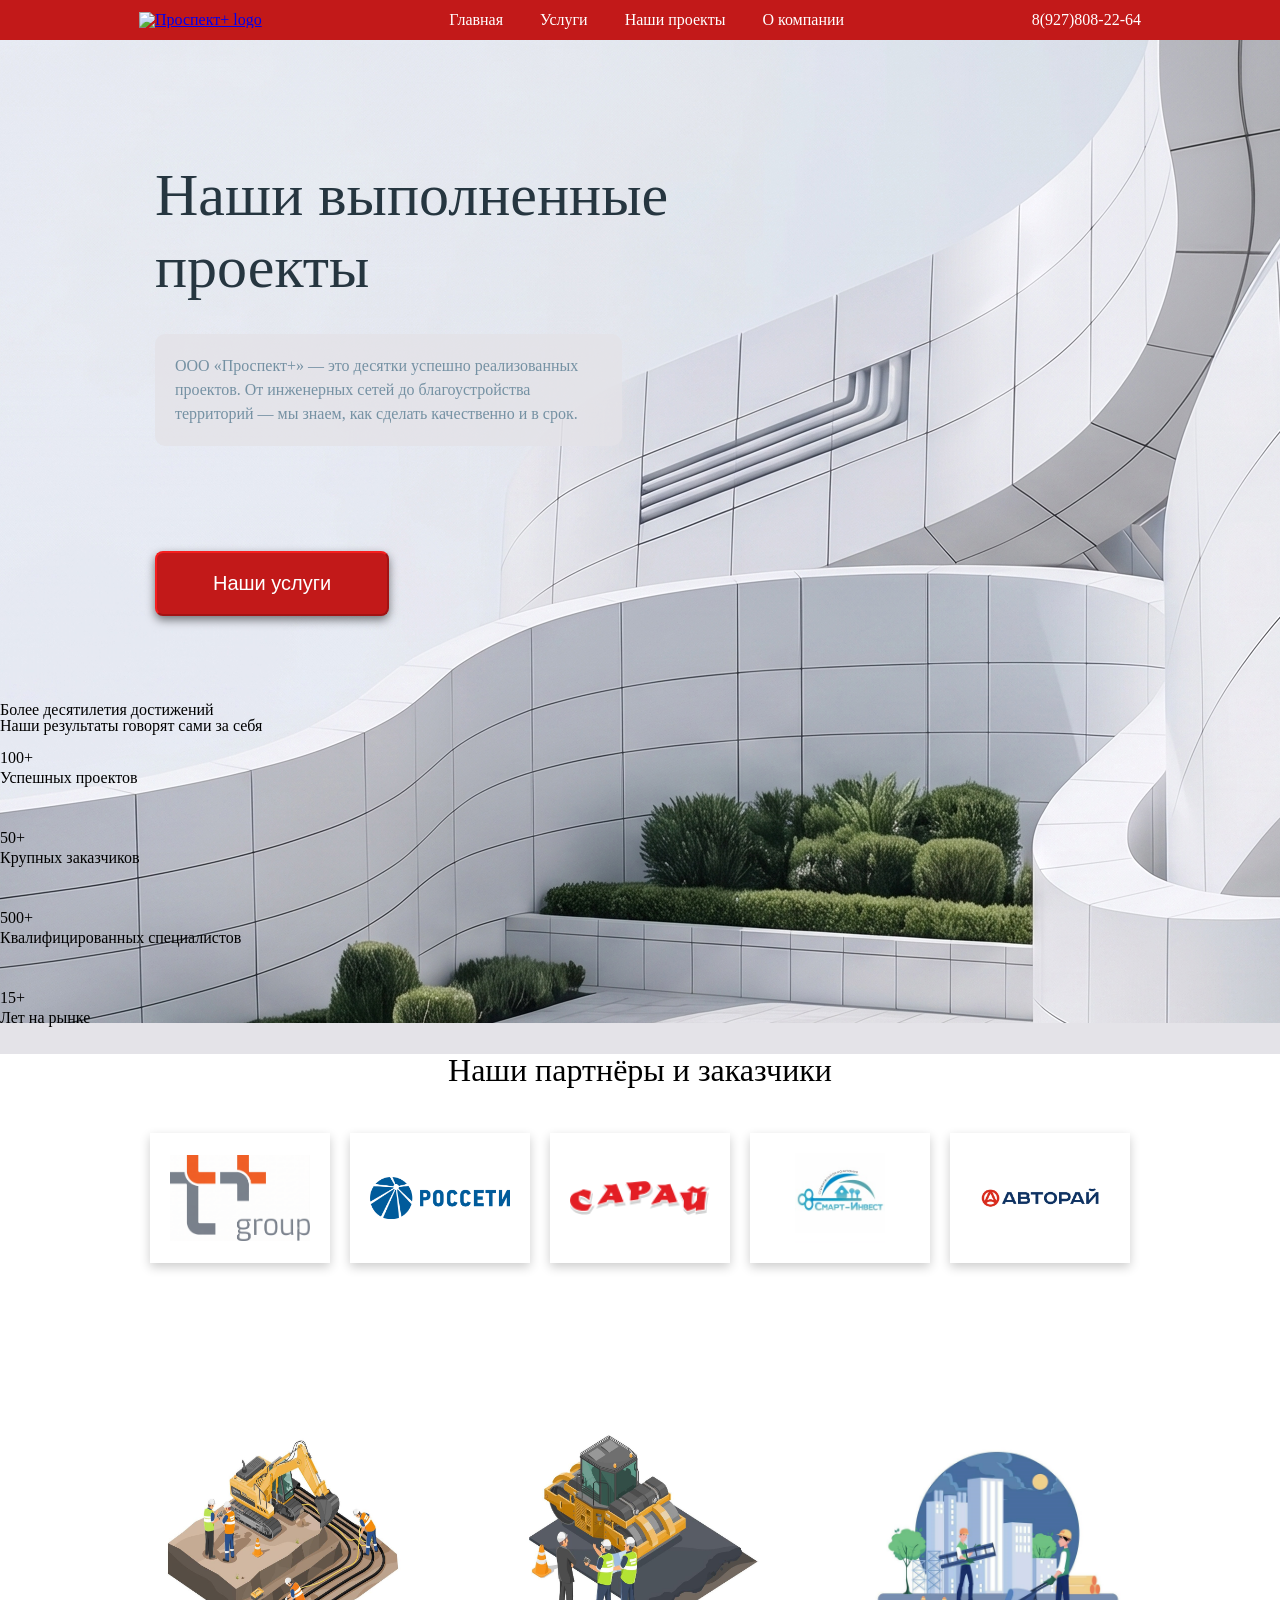
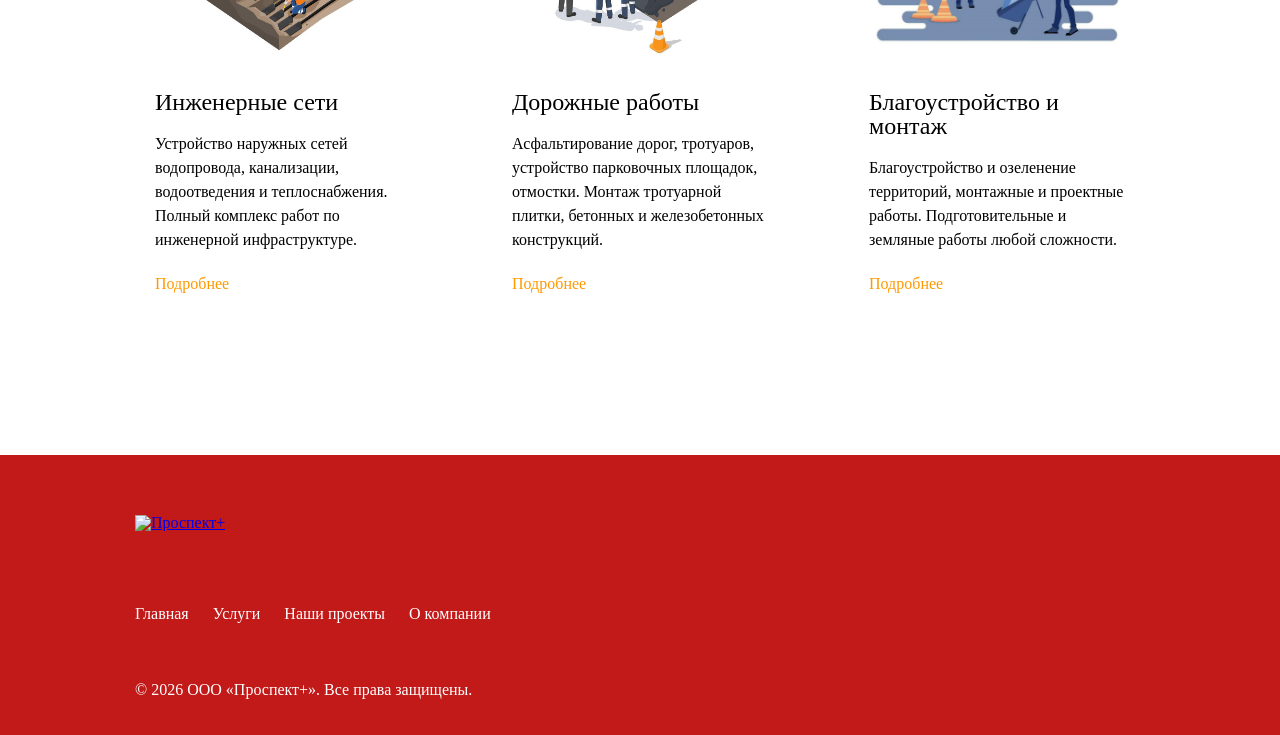
==== about.html @ 7ae08e47 "about page copyed by index.html" ====
<!DOCTYPE html>
<html lang="ru">
<head>
   <meta charset="UTF-8">
   <meta name="viewport" content="width=device-width, initial-scale=1.0">
   <link rel="stylesheet" href="css/reset.css">
   <link rel="stylesheet" href="css/style.css">
   <title>ООО «Проспект+» — Строительство и благоустройство</title>
</head>
<body>
   
   <header class="header">
      <a href="/" class="header__logo-link">
         <img src="images/logo.png" alt="Проспект+ logo" class="header__logo">
      </a>

      <nav class="header__pages">
         <a href="/" class="header__link">Главная</a>
         <a href="#activity" class="header__link">Услуги</a>
         <a href="/projects.html" class="header__link">Наши проекты</a>
         <a href="/about.html" class="header__link">О компании</a>
      </nav>

      <button class="header__menu-btn" id="menu-button" aria-label="Меню">
         <img src="images/menu-btn.png" alt="" class="header__menu-icon">
      </button>

      <nav class="header__menu-bar hide" id="menu-bar">
         <a href="/" class="header__bar-link">Главная</a>
         <a href="#activity" class="header__bar-link">Услуги</a>
         <a href="/projects.html" class="header__bar-link">Наши проекты</a>
         <a href="/about.html" class="header__bar-link">О компании</a>
      </nav>

      <a href="tel:+79278082264" class="header__phone">8(927)808-22-64</a>
      
   </header>

   
   <section class="slogan">
      <img src="images/bg.png" alt="" class="slogan__background">
      
      <div class="slogan__content">
         <p class="slogan__title">
            Наши выполненные проекты
         </p>
         <p class="slogan__description">
            ООО «Проспект+» — это десятки успешно реализованных проектов. От инженерных сетей до благоустройства территорий — мы знаем, как сделать качественно и в срок.
         </p>
         <a href="/services" class="slogan__btn-link">
            <button class="slogan__see-work-btn">Наши услуги</button>
         </a>
      </div>
   </section>

   
   <section class="about-about-achievements">
      <div class="about-about-achievements__text-container">
         <h1 class="about-about-achievements__title">Более десятилетия достижений</h1>
         <h2 class="about-about-achievements__subtitle">Наши результаты говорят сами за себя</h2>
      </div>

      <div class="about-about-achievements__item-container">
         <div class="about-achievements__item">
            <img src="images/icon-clients.png" alt="" class="about-achievements__img">
            <div class="about-achievements__num">100+</div>
            <div class="about-achievements__description">Успешных проектов</div>
         </div>
         <div class="about-achievements__item">
            <img src="images/icon-projects.png" alt="" class="about-achievements__img">
            <div class="about-achievements__num">50+</div>
            <div class="about-achievements__description">Крупных заказчиков</div>
         </div>
         <div class="about-achievements__item">
            <img src="images/icon-workers.png" alt="" class="about-achievements__img">
            <div class="about-achievements__num">500+</div>
            <div class="about-achievements__description">Квалифицированных специалистов</div>
         </div>
         <div class="about-achievements__item">
            <img src="images/icon-countries.png" alt="" class="about-achievements__img">
            <div class="about-achievements__num">15+</div>
            <div class="about-achievements__description">Лет на рынке</div>
         </div>
      </div>
   </section>

   
   <section class="partners">
      <h1 class="partners__title">Наши партнёры и заказчики</h1>
      <div class="partners__container">
         <a href="#" class="partners__link">
            <img src="images/partners_logo.png" alt="ПАО «Т Плюс»" class="partners__logo">
         </a>
         <a href="#" class="partners__link">
            <img src="images/partners_logo1.png" alt="ПАО «Россети»" class="partners__logo">
         </a>
         <a href="#" class="partners__link">
            <img src="images/partners_logo2.png" alt="Партнёр 2" class="partners__logo">
         </a>
         <a href="#" class="partners__link">
            <img src="images/partners_logo3.png" alt="Партнёр 3" class="partners__logo">
         </a>
         <a href="#" class="partners__link">
            <img src="images/partners_logo4.png" alt="Партнёр 3" class="partners__logo">
         </a>
      </div>
   </section>

   
   <section id="activity" class="activity">
      <div class="activity__card-container">
         <article class="activity__card">
            <img src="images/act_Image.png" alt="Инженерные сети" class="activity__image">
            <h3 class="activity__title">Инженерные сети</h3>
            <p class="activity__description">
               Устройство наружных сетей водопровода, канализации, водоотведения и теплоснабжения. Полный комплекс работ по инженерной инфраструктуре.
            </p>
            <a href="#" class="activity__link">
               Подробнее
               <img src="images/symbol.png" alt="" class="activity__arrow">
            </a>
         </article>
         
         <article class="activity__card">
            <img src="images/act_Image-1.png" alt="Дорожные работы" class="activity__image">
            <h3 class="activity__title">Дорожные работы</h3>
            <p class="activity__description">
               Асфальтирование дорог, тротуаров, устройство парковочных площадок, отмостки. Монтаж тротуарной плитки, бетонных и железобетонных конструкций.
            </p>
            <a href="#" class="activity__link">
               Подробнее
               <img src="images/symbol.png" alt="" class="activity__arrow">
            </a>
         </article>
         
         <article class="activity__card">
            <img src="images/act_Image-2.png" alt="Благоустройство" class="activity__image">
            <h3 class="activity__title">Благоустройство и монтаж</h3>
            <p class="activity__description">
               Благоустройство и озеленение территорий, монтажные и проектные работы. Подготовительные и земляные работы любой сложности.
            </p>
            <a href="#" class="activity__link">
               Подробнее
               <img src="images/symbol.png" alt="" class="activity__arrow">
            </a>
         </article>
      </div>
   </section>

   
   <footer class="footer">
      <a href="/" class="footer__logo-link">
         <img src="images/logo.png" alt="Проспект+" class="footer__logo">
      </a>

      <img src="images/footer-extraobj.png" alt="" class="footer__extra-img" aria-hidden="true">
      
      <nav class="footer__pages-container">
         <a href="/" class="footer__bar-link">Главная</a>
         <a href="#activity" class="footer__bar-link">Услуги</a>
         <a href="/projects.html" class="footer__bar-link">Наши проекты</a>
         <a href="/about.html" class="footer__bar-link">О компании</a>
      </nav>

      <p class="footer__copyright">© 2026 ООО «Проспект+». Все права защищены.</p>
   </footer>

   <script src="js/menu-bar.js"></script>
</body>
</html>
---- css/style.css ----
html, body, div, span, applet, object, iframe,
h1, h2, h3, h4, h5, h6, p, blockquote, pre,
a, abbr, acronym, address, big, cite, code,
del, dfn, em, img, ins, kbd, q, s, samp,
small, strike, strong, sub, sup, tt, var,
b, u, i, center,
dl, dt, dd, ol, ul, li,
fieldset, form, label, legend,
table, caption, tbody, tfoot, thead, tr, th, td,
article, aside, canvas, details, embed,
figure, figcaption, footer, header, hgroup,
menu, nav, output, ruby, section, summary,
time, mark, audio, video {
  margin: 0;
  padding: 0;
  border: 0;
  font-size: 100%;
  font: inherit;
  vertical-align: baseline;
}

/* HTML5 display-role reset for older browsers */
article, aside, details, figcaption, figure,
footer, header, hgroup, menu, nav, section {
  display: block;
}

body {
  line-height: 1;
  background-color: #E4E3E8;
}

ol, ul {
  list-style: none;
}

blockquote, q {
  quotes: none;
}

blockquote:before, blockquote:after,
q:before, q:after {
  content: "";
  content: none;
}

table {
  border-collapse: collapse;
  border-spacing: 0;
}

@font-face {
  font-family: "PFAgoraSansPro";
  src: url("../fonts/PFAgoraSansPro-Thin.eot");
  src: url("../fonts/PFAgoraSansPro-Thin.eot?#iefix") format("embedded-opentype"), url("../fonts/PFAgoraSansPro-Thin.woff") format("woff"), url("../fonts/PFAgoraSansPro-Thin.ttf") format("truetype");
  font-weight: 100;
}
@font-face {
  font-family: "PFAgoraSansPro";
  src: url("../fonts/PFAgoraSansPro-Light.eot");
  src: url("../fonts/PFAgoraSansPro-Light.eot?#iefix") format("embedded-opentype"), url("../fonts/PFAgoraSansPro-Light.woff") format("woff"), url("../fonts/PFAgoraSansPro-Light.ttf") format("truetype");
  font-weight: 300;
}
@font-face {
  font-family: "PFAgoraSansPro";
  src: url("../fonts/PFAgoraSansPro-Medium.eot");
  src: url("../fonts/PFAgoraSansPro-Medium.eot?#iefix") format("embedded-opentype"), url("../fonts/PFAgoraSansPro-Medium.woff") format("woff"), url("../fonts/PFAgoraSansPro-Medium.ttf") format("truetype");
  font-weight: 400;
}
@font-face {
  font-family: "PFAgoraSansPro";
  src: url("../fonts/PFAgoraSansPro-Bold.eot");
  src: url("../fonts/PFAgoraSansPro-Bold.eot?#iefix") format("embedded-opentype"), url("../fonts/PFAgoraSansPro-Bold.woff") format("woff"), url("../fonts/PFAgoraSansPro-Bold.ttf") format("truetype");
  font-weight: 500;
}
.header {
  position: sticky;
  top: 0;
  display: flex;
  background-color: #c21919;
  justify-content: space-between;
  padding: 12px 139px;
  color: white;
  font-family: "PFAgoraSansPro";
  z-index: 3;
}
.header__logo {
  height: 80px;
  width: 150px;
}
@media screen and (max-width: 992px) {
  .header__logo {
    padding: 0;
  }
}
.header__pages {
  display: flex;
  gap: 37px;
}
@media screen and (max-width: 992px) {
  .header__pages {
    display: none;
  }
}
.header__link {
  align-self: center;
  text-decoration: none;
  color: white;
  letter-spacing: 7%;
  white-space: nowrap;
  cursor: pointer;
  width: -moz-fit-content;
  width: fit-content;
}
.header__bar-link {
  text-decoration: none;
  color: white;
  letter-spacing: 7%;
  margin-top: 15px;
}
.header__phone {
  text-decoration: none;
  color: white;
  align-self: center;
}
@media screen and (max-width: 992px) {
  .header__phone {
    display: none;
  }
}
.header__menu-btn {
  position: absolute;
  right: 20px;
  width: 50px;
  height: 30px;
  display: none;
  background: none;
  border: none;
  outline: none;
  cursor: pointer;
  right: clamp(10px, 5vw, 30px);
}
@media screen and (max-width: 992px) {
  .header__menu-btn {
    display: flex;
  }
}
.header__menu-bar {
  position: fixed;
  top: 70px;
  right: clamp(10px, 5vw, 30px);
  display: flex;
  flex-direction: column;
  align-items: flex-end;
  text-align: right;
  background-color: #263640;
  padding: 20px 30px;
  gap: 15px;
  border-radius: 8px;
  box-shadow: 0 10px 30px rgba(0, 0, 0, 0.3);
}
@media screen and (min-width: 993px) {
  .header__menu-bar {
    display: none !important;
  }
}
@media screen and (max-width: 992px) {
  .header {
    padding: 24px clamp(20px, 14vw, 150px);
  }
}

.hide {
  display: none !important;
}

.slogan {
  position: relative;
  color: #263640;
  font-family: "PFAgoraSansPro";
  padding-right: 20px;
  padding-left: 20px;
}
.slogan__background {
  position: absolute;
  background-color: #E4E3E8;
  right: 0;
  z-index: -1;
  -o-object-fit: cover;
     object-fit: cover;
}
@media screen and (max-width: 992px) {
  .slogan__background {
    height: 100%;
  }
}
.slogan__title {
  position: relative;
  margin-left: 135px;
  font-size: 60px;
  width: 608px;
  padding-top: 119px;
  line-height: 1.2;
}
@media screen and (max-width: 992px) {
  .slogan__title {
    font-size: 5vw;
    margin-left: 5vw;
  }
}
@media screen and (max-width: 540px) {
  .slogan__title {
    font-size: 32px;
    width: 70vw;
  }
}
.slogan__description {
  background-color: rgba(228, 227, 232, 0.8);
  border-radius: 10px;
  padding: 20px;
  color: #7591A3;
  font-size: 16px;
  width: 427px;
  margin-left: 135px;
  margin-top: 31px;
  line-height: 1.5;
  position: relative;
}
@media screen and (max-width: 992px) {
  .slogan__description {
    font-size: 3vw;
    margin-left: 5vw;
  }
}
@media screen and (max-width: 540px) {
  .slogan__description {
    font-size: 16px;
    width: 55vw;
  }
}
.slogan__see-work-btn {
  cursor: pointer;
  margin-top: 105px;
  margin-left: 135px;
  margin-bottom: 86px;
  padding: 19px 56px;
  background-color: #c21919;
  border-color: #f61e1e;
  box-shadow: 0 4px 10px rgba(0, 0, 0, 0.5);
  color: white;
  font-size: 20px;
  border-radius: 8px;
}
@media screen and (max-width: 992px) {
  .slogan__see-work-btn {
    width: -moz-fit-content;
    width: fit-content;
    margin-left: 5vw;
  }
}

.achievements {
  background-color: white;
  display: flex;
  justify-content: center;
  gap: 193px;
  padding-top: 153px;
  padding-bottom: 148px;
  font-family: "PFAgoraSansPro";
}
@media screen and (max-width: 992px) {
  .achievements {
    display: block;
    padding-left: 20px;
    padding-right: 20px;
  }
}
.achievements__title {
  font-size: 3vw;
  width: 30vw;
  margin-left: 40vw;
}
@media screen and (max-width: 992px) {
  .achievements__title {
    margin: 0 auto;
    font-size: 5vw;
    width: -moz-fit-content;
    width: fit-content;
  }
}
@media screen and (max-width: 540px) {
  .achievements__title {
    font-size: 22px;
    text-align: center;
  }
}
.achievements__subtitle {
  font-size: 16px;
  margin-top: 20px;
  font-weight: 100;
  margin-left: 40vw;
  width: -moz-fit-content;
  width: fit-content;
}
@media screen and (max-width: 992px) {
  .achievements__subtitle {
    margin: 20px auto;
    font-size: 3vw;
    margin-bottom: 30px;
  }
}
@media screen and (max-width: 540px) {
  .achievements__subtitle {
    font-size: 16px;
    text-align: center;
  }
}
.achievements__item-container {
  display: grid;
  grid-template-columns: 1fr 1fr;
  grid-template-rows: 1fr 1fr;
  margin-right: 40vw;
  width: -moz-fit-content;
  width: fit-content;
}
@media screen and (max-width: 992px) {
  .achievements__item-container {
    margin-right: auto;
    margin-left: auto;
    gap: 50px;
  }
}
@media screen and (max-width: 540px) {
  .achievements__item-container {
    grid-template-columns: 1fr;
  }
}
.achievements__item {
  display: grid;
  grid-template-columns: 80px 150px;
  margin-bottom: 37px;
  align-items: center;
}
.achievements__img {
  grid-column: 1;
  grid-row: 1;
}
.achievements__num {
  grid-column: 2;
  grid-row: 1;
  margin-bottom: 30px;
  font-weight: 500;
  font-size: 32px;
}
.achievements__description {
  grid-column: 2;
  font-size: 16px;
  margin-top: 40px;
  grid-row: 1;
  font-weight: 100;
}

.partners {
  font-family: "PFAgoraSansPro";
  background-color: white;
  padding-bottom: 150px;
  padding-left: 20px;
  padding-right: 20px;
}
.partners__title {
  font-size: 32px;
  text-align: center;
}
.partners__container {
  display: flex;
  justify-content: center;
  flex-wrap: wrap;
  margin-top: 47px;
  width: -moz-fit-content;
  width: fit-content;
  gap: 20px;
  margin-left: auto;
  margin-right: auto;
}
@media screen and (max-width: 992px) {
  .partners__container {
    margin: auto auto;
    margin-top: 30px;
  }
}
@media screen and (max-width: 540px) {
  .partners__container {
    margin: 30px 20px;
  }
}
.partners__logo {
  display: block;
  width: 140px;
  height: 90px;
  -o-object-fit: contain;
     object-fit: contain;
  padding: 20px;
  box-shadow: 0 4px 10px rgba(0, 0, 0, 0.2);
  background-color: white;
}
@media screen and (max-width: 540px) {
  .partners__logo {
    width: 80px;
    height: 60px;
  }
}
.partners__link {
  text-decoration: none;
}

.activity {
  background-color: white;
  font-family: "PFAgoraSansPro";
  padding-bottom: 163px;
  padding-right: 20px;
  padding-left: 20px;
  scroll-margin-top: 150px;
}
.activity__card-container {
  margin: auto 135px;
  display: flex;
  justify-content: space-between;
  align-items: center;
}
@media screen and (max-width: 992px) {
  .activity__card-container {
    margin: auto 10vw;
  }
}
@media screen and (max-width: 540px) {
  .activity__card-container {
    display: block;
    width: -moz-fit-content;
    width: fit-content;
    margin: auto auto;
  }
}
.activity__card {
  width: 20vw;
}
@media screen and (max-width: 540px) {
  .activity__card {
    width: 80vw;
    padding-bottom: 100px;
  }
}
.activity__image {
  width: 20vw;
  height: 20vw;
}
@media screen and (max-width: 540px) {
  .activity__image {
    width: 80vw;
    height: 80vw;
  }
}
.activity__title {
  margin: 18px auto;
  font-size: 24px;
}
@media screen and (max-width: 992px) {
  .activity__title {
    font-size: 3vw;
  }
}
@media screen and (max-width: 540px) {
  .activity__title {
    font-size: 5vw;
  }
}
.activity__description {
  margin-bottom: 24px;
  font-weight: 100;
  letter-spacing: 10%;
  line-height: 1.5;
}
@media screen and (max-width: 992px) {
  .activity__description {
    font-size: 2vw;
    font-weight: 300;
  }
}
@media screen and (max-width: 540px) {
  .activity__description {
    font-size: 3vw;
  }
}
.activity__link {
  color: #FF9900;
  font-weight: 100;
  text-decoration: none;
  align-items: center;
}
.activity__arrow {
  align-items: center;
}

.footer {
  background-color: #c21919;
  font-family: "PFAgoraSansPro";
  width: 100%;
  height: 280px;
  padding-left: 20px;
  padding-right: 20px;
  overflow: hidden;
  position: relative;
  box-sizing: border-box;
}
@media screen and (max-width: 992px) {
  .footer {
    height: -moz-fit-content;
    height: fit-content;
  }
}
.footer__logo {
  margin: 60px 115px;
  height: 80px;
  width: 150px;
}
@media screen and (max-width: 992px) {
  .footer__logo {
    margin: 5vw 115px;
    margin-left: 5vw;
  }
}
.footer__extra-img {
  position: absolute;
  right: 0;
  top: 0;
  width: auto;
  max-width: 100%;
  height: auto;
  pointer-events: none;
  z-index: 0;
}
.footer__pages-container {
  position: relative;
  z-index: 1;
  margin: auto 115px;
  padding-bottom: 60px;
  display: flex;
  gap: 24px;
  font-size: 22px;
}
@media screen and (max-width: 992px) {
  .footer__pages-container {
    margin-left: 5vw;
    margin-right: 5vw;
    padding-bottom: 5vw;
  }
}
@media screen and (max-width: 540px) {
  .footer__pages-container {
    flex-direction: column;
  }
}
.footer__link {
  text-decoration: none;
  color: white;
  white-space: nowrap;
  cursor: pointer;
  width: -moz-fit-content;
  width: fit-content;
  transition: color 0.3s;
}
.footer__link:hover {
  color: #FF9900;
}
.footer__copyright {
  color: white;
  margin: auto 115px;
  margin-bottom: 30px;
}
@media screen and (max-width: 992px) {
  .footer__copyright {
    margin-left: 5vw;
    margin-right: 5vw;
  }
}
@media screen and (max-width: 540px) {
  .footer__copyright {
    flex-direction: column;
  }
}
.footer__bar-link {
  text-decoration: none;
  color: white;
  letter-spacing: 7%;
  margin-top: 15px;
  font-size: 16px;
}
@media screen and (max-width: 992px) {
  .footer__bar-link {
    margin-top: 1vw;
  }
}

.projects-partners {
  font-family: "PFAgoraSansPro";
  background-color: white;
  padding-bottom: 150px;
  padding-left: 20px;
  padding-right: 20px;
  padding-top: 50px;
}
.projects-partners__title {
  font-size: 32px;
  text-align: center;
}
.projects-partners__container {
  display: flex;
  justify-content: center;
  flex-wrap: wrap;
  margin-top: 47px;
  width: -moz-fit-content;
  width: fit-content;
  gap: 20px;
  margin-left: auto;
  margin-right: auto;
}
@media screen and (max-width: 992px) {
  .projects-partners__container {
    margin: auto auto;
    margin-top: 30px;
  }
}
@media screen and (max-width: 540px) {
  .projects-partners__container {
    margin: 30px 20px;
  }
}
.projects-partners__logo {
  display: block;
  width: 140px;
  height: 90px;
  -o-object-fit: contain;
     object-fit: contain;
  padding: 20px;
  box-shadow: 0 4px 10px rgba(0, 0, 0, 0.2);
  background-color: white;
}
@media screen and (max-width: 540px) {
  .projects-partners__logo {
    width: 80px;
    height: 60px;
  }
}
.projects-partners__link {
  text-decoration: none;
}

.projects-description {
  position: relative;
  color: #263640;
  font-family: "PFAgoraSansPro";
  padding-right: 20px;
  padding-left: 20px;
  padding-bottom: 30px;
}
.projects-description__background {
  position: absolute;
  background-color: #E4E3E8;
  right: 0;
  z-index: -1;
  -o-object-fit: cover;
     object-fit: cover;
}
@media screen and (max-width: 992px) {
  .projects-description__background {
    height: 100%;
  }
}
.projects-description__title {
  position: relative;
  margin-left: 135px;
  font-size: 60px;
  padding-top: 119px;
  line-height: 1.2;
}
@media screen and (max-width: 992px) {
  .projects-description__title {
    font-size: 5vw;
    margin-left: 5vw;
  }
}
@media screen and (max-width: 540px) {
  .projects-description__title {
    font-size: 32px;
    width: 70vw;
  }
}
.projects-description__description {
  background-color: rgba(228, 227, 232, 0.8);
  border-radius: 10px;
  padding: 20px;
  color: #7591A3;
  font-size: 16px;
  width: 427px;
  margin-left: 135px;
  margin-top: 31px;
  line-height: 1.5;
  position: relative;
}
@media screen and (max-width: 992px) {
  .projects-description__description {
    font-size: 3vw;
    margin-left: 5vw;
  }
}
@media screen and (max-width: 540px) {
  .projects-description__description {
    font-size: 16px;
    width: 55vw;
  }
}
.projects-description__see-work-btn {
  cursor: pointer;
  margin-top: 105px;
  margin-left: 135px;
  margin-bottom: 86px;
  padding: 19px 56px;
  background-color: #c21919;
  border-color: #f61e1e;
  box-shadow: 0 4px 10px rgba(0, 0, 0, 0.5);
  color: white;
  font-size: 20px;
  border-radius: 8px;
}
@media screen and (max-width: 992px) {
  .projects-description__see-work-btn {
    width: -moz-fit-content;
    width: fit-content;
    margin-left: 5vw;
  }
}

.projects {
  background-color: white;
  font-family: "PFAgoraSansPro";
  padding-bottom: 163px;
  padding-right: 20px;
  padding-left: 20px;
}
@media screen and (max-width: 992px) {
  .projects {
    padding-bottom: 5vw;
  }
}
.projects__card-container {
  display: flex;
  flex-direction: column;
  margin-left: 8vw;
}
@media screen and (max-width: 992px) {
  .projects__card-container {
    margin: auto 10vw;
  }
}
@media screen and (max-width: 540px) {
  .projects__card-container {
    display: block;
    width: -moz-fit-content;
    width: fit-content;
    margin: auto auto;
  }
}
.projects__card {
  width: -moz-fit-content;
  width: fit-content;
  margin-bottom: 100px;
}
@media screen and (max-width: 992px) {
  .projects__card {
    width: 100%;
  }
}
.projects__image {
  width: 20vw;
  height: 20vw;
}
@media screen and (max-width: 992px) {
  .projects__image {
    width: 40vw;
    height: 40vw;
  }
}
@media screen and (max-width: 540px) {
  .projects__image {
    width: 100%;
    height: 100%;
  }
}
.projects__title {
  margin: 18px auto;
  font-size: 24px;
}
@media screen and (max-width: 992px) {
  .projects__title {
    font-size: 3vw;
  }
}
@media screen and (max-width: 540px) {
  .projects__title {
    font-size: 5vw;
  }
}
.projects__description {
  margin-bottom: 24px;
  font-weight: 100;
  letter-spacing: 10%;
  line-height: 1.5;
}
@media screen and (max-width: 992px) {
  .projects__description {
    font-size: 2vw;
    font-weight: 300;
  }
}
@media screen and (max-width: 540px) {
  .projects__description {
    font-size: 3vw;
  }
}
.projects__link {
  color: #FF9900;
  font-weight: 100;
  text-decoration: none;
  align-items: center;
}
.projects__arrow {
  align-items: center;
}

.advantages-description {
  position: relative;
  color: #263640;
  font-family: "PFAgoraSansPro";
  padding-right: 20px;
  padding-left: 20px;
  padding-bottom: 30px;
}
.advantages-description__background {
  position: absolute;
  background-color: #E4E3E8;
  right: 0;
  z-index: -1;
  -o-object-fit: cover;
     object-fit: cover;
}
@media screen and (max-width: 992px) {
  .advantages-description__background {
    height: 100%;
  }
}
.advantages-description__title {
  position: relative;
  margin-left: 135px;
  font-size: 60px;
  padding-top: 119px;
  line-height: 1.2;
}
@media screen and (max-width: 992px) {
  .advantages-description__title {
    font-size: 5vw;
    margin-left: 5vw;
  }
}
@media screen and (max-width: 540px) {
  .advantages-description__title {
    font-size: 32px;
    width: 70vw;
  }
}
.advantages-description__description {
  background-color: rgba(228, 227, 232, 0.8);
  border-radius: 10px;
  padding: 20px;
  color: #7591A3;
  font-size: 16px;
  width: 427px;
  margin-left: 135px;
  margin-top: 31px;
  line-height: 1.5;
  position: relative;
}
@media screen and (max-width: 992px) {
  .advantages-description__description {
    font-size: 3vw;
    margin-left: 5vw;
  }
}
@media screen and (max-width: 540px) {
  .advantages-description__description {
    font-size: 16px;
    width: 55vw;
  }
}
.advantages-description__see-work-btn {
  cursor: pointer;
  margin-top: 105px;
  margin-left: 135px;
  margin-bottom: 86px;
  padding: 19px 56px;
  background-color: #c21919;
  border-color: #f61e1e;
  box-shadow: 0 4px 10px rgba(0, 0, 0, 0.5);
  color: white;
  font-size: 20px;
  border-radius: 8px;
}
@media screen and (max-width: 992px) {
  .advantages-description__see-work-btn {
    width: -moz-fit-content;
    width: fit-content;
    margin-left: 5vw;
  }
}

.about-achievements {
  background-color: white;
  font-family: "PFAgoraSansPro";
  padding-bottom: 163px;
  padding-right: 20px;
  padding-left: 20px;
}
@media screen and (max-width: 992px) {
  .about-achievements {
    padding-bottom: 5vw;
  }
}
.about-achievements__card-container {
  display: flex;
  flex-direction: column;
  margin-left: 8vw;
}
@media screen and (max-width: 992px) {
  .about-achievements__card-container {
    margin: auto 10vw;
  }
}
@media screen and (max-width: 540px) {
  .about-achievements__card-container {
    display: block;
    width: -moz-fit-content;
    width: fit-content;
    margin: auto auto;
  }
}
.about-achievements__card {
  width: -moz-fit-content;
  width: fit-content;
  margin-bottom: 100px;
}
@media screen and (max-width: 992px) {
  .about-achievements__card {
    width: 100%;
  }
}
.about-achievements__image {
  width: 20vw;
  height: 20vw;
}
@media screen and (max-width: 992px) {
  .about-achievements__image {
    width: 40vw;
    height: 40vw;
  }
}
@media screen and (max-width: 540px) {
  .about-achievements__image {
    width: 100%;
    height: 100%;
  }
}
.about-achievements__title {
  margin: 18px auto;
  font-size: 24px;
}
@media screen and (max-width: 992px) {
  .about-achievements__title {
    font-size: 3vw;
  }
}
@media screen and (max-width: 540px) {
  .about-achievements__title {
    font-size: 5vw;
  }
}
.about-achievements__description {
  margin-bottom: 24px;
  font-weight: 100;
  letter-spacing: 10%;
  line-height: 1.5;
}
@media screen and (max-width: 992px) {
  .about-achievements__description {
    font-size: 2vw;
    font-weight: 300;
  }
}
@media screen and (max-width: 540px) {
  .about-achievements__description {
    font-size: 3vw;
  }
}
.about-achievements__link {
  color: #FF9900;
  font-weight: 100;
  text-decoration: none;
  align-items: center;
}
.about-achievements__arrow {
  align-items: center;
}/*# sourceMappingURL=style.css.map */
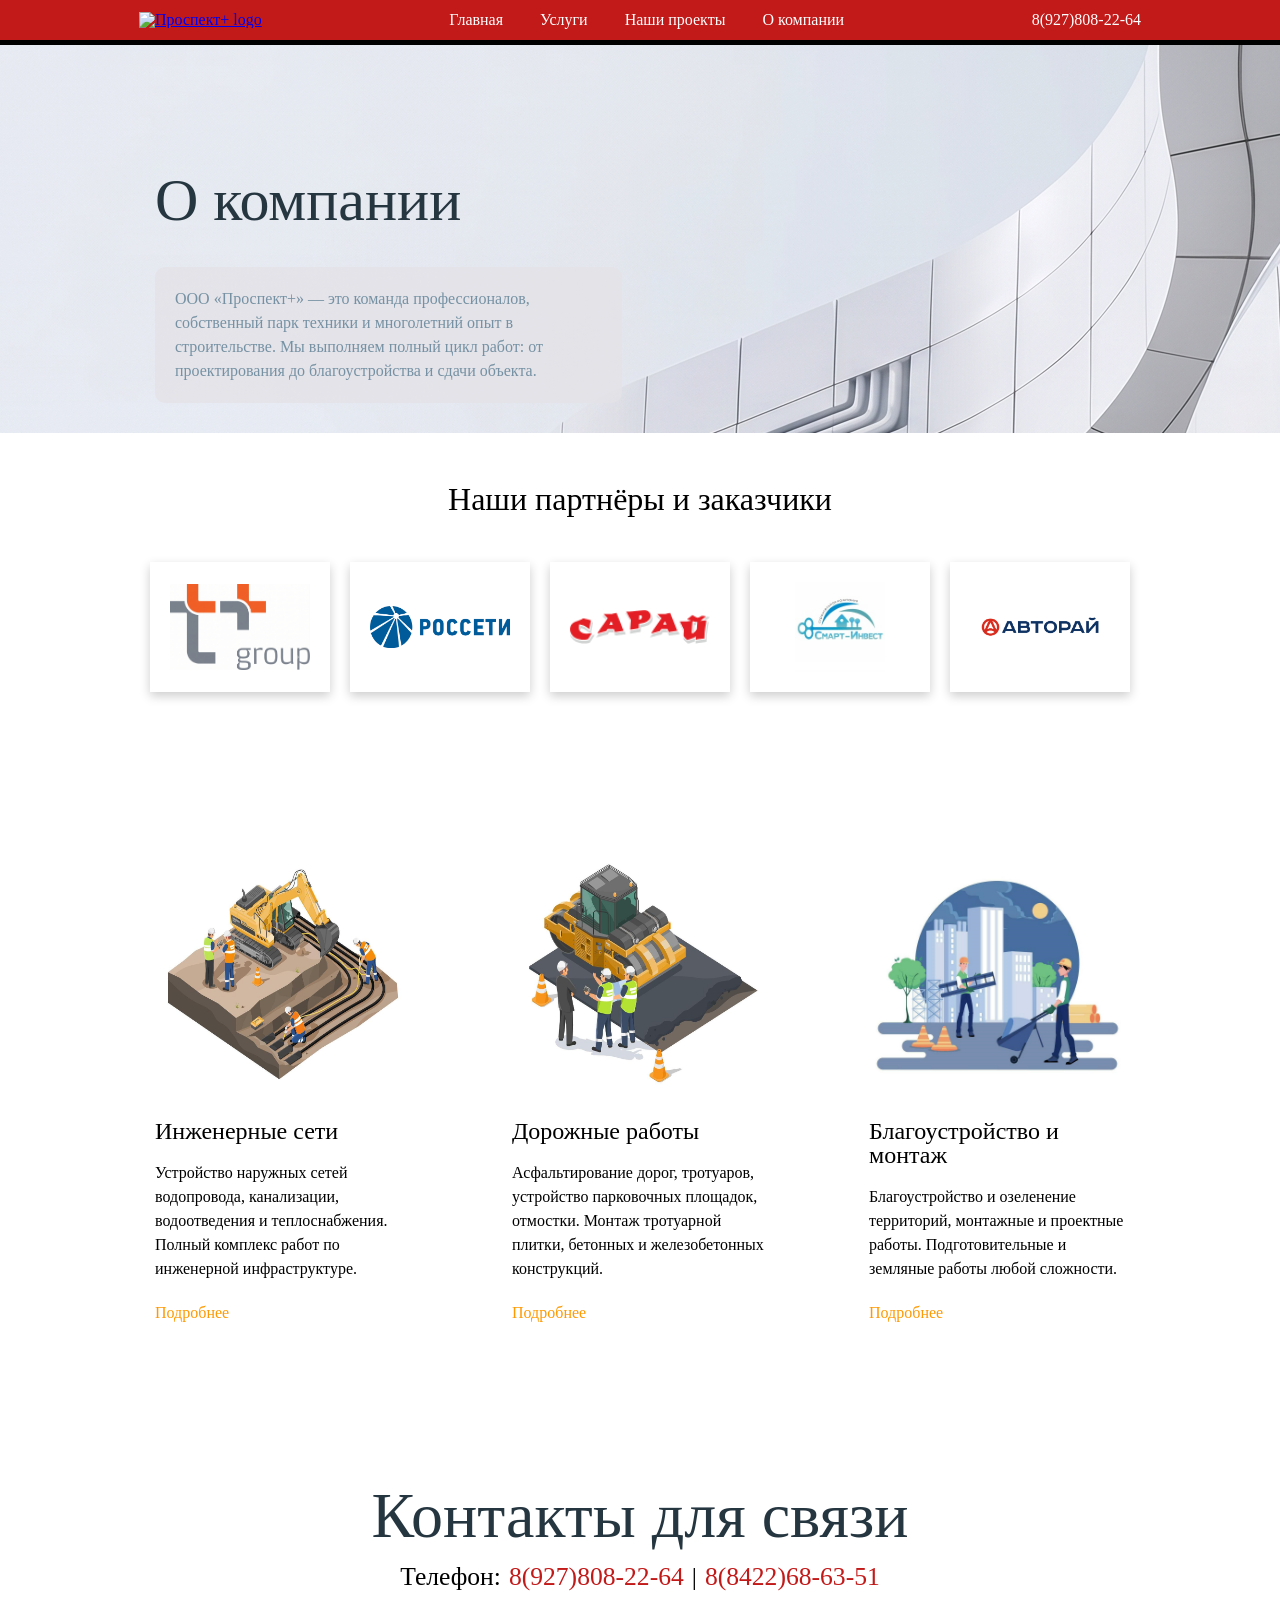
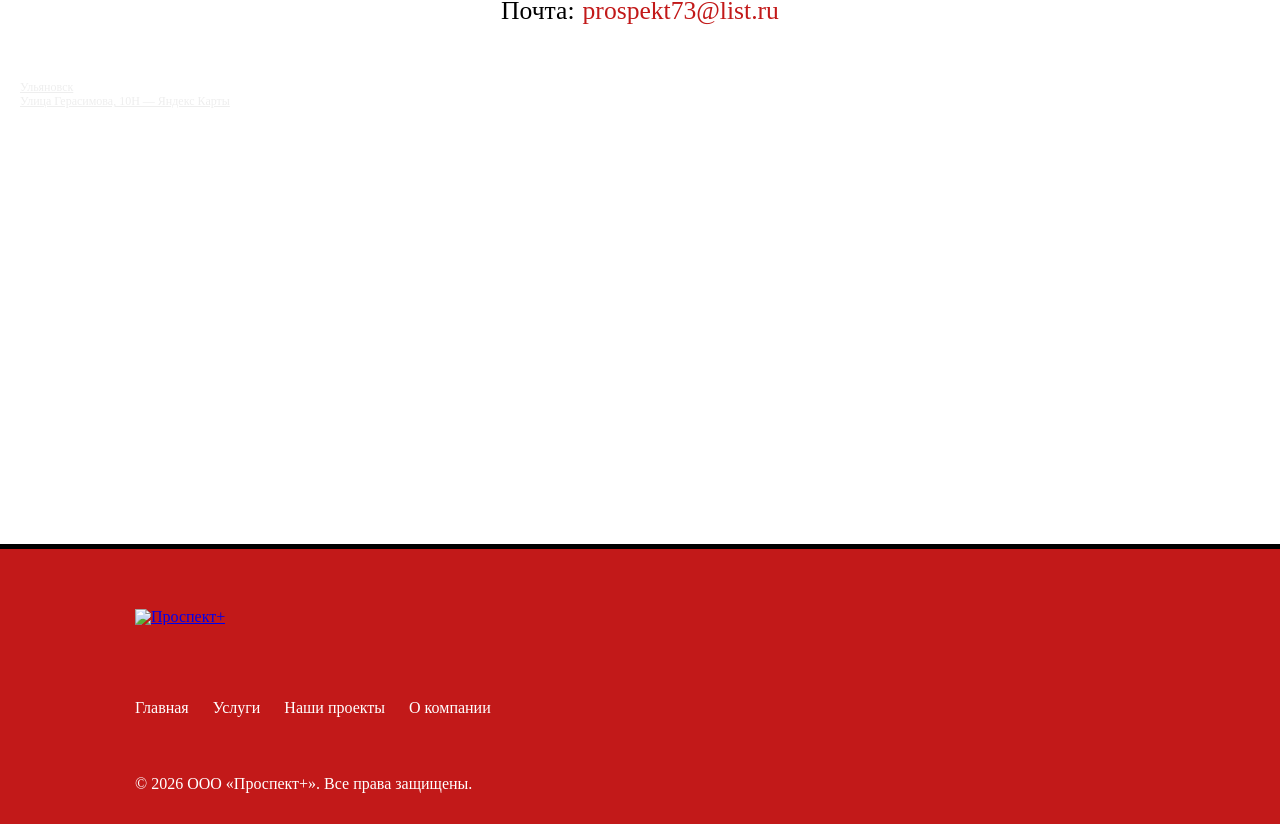
==== commit 8835ec50: "about page" ====
--- a/about.html
+++ b/about.html
@@ -37,53 +37,23 @@
    </header>
 
    
-   <section class="slogan">
-      <img src="images/bg.png" alt="" class="slogan__background">
+   <section class="about-description">
+      <img src="images/bg.png" alt="" class="about-description__background">
       
-      <div class="slogan__content">
-         <p class="slogan__title">
-            Наши выполненные проекты
+      <div class="about-description__content">
+         <p class="about-description__title">
+            О компании
          </p>
-         <p class="slogan__description">
-            ООО «Проспект+» — это десятки успешно реализованных проектов. От инженерных сетей до благоустройства территорий — мы знаем, как сделать качественно и в срок.
+         <p class="about-description__description">
+               ООО «Проспект+» — это команда профессионалов, собственный парк техники и многолетний опыт в строительстве. Мы выполняем полный цикл работ: от проектирования до благоустройства и сдачи объекта.
+
          </p>
-         <a href="/services" class="slogan__btn-link">
-            <button class="slogan__see-work-btn">Наши услуги</button>
-         </a>
+         
       </div>
    </section>
 
    
-   <section class="about-about-achievements">
-      <div class="about-about-achievements__text-container">
-         <h1 class="about-about-achievements__title">Более десятилетия достижений</h1>
-         <h2 class="about-about-achievements__subtitle">Наши результаты говорят сами за себя</h2>
-      </div>
-
-      <div class="about-about-achievements__item-container">
-         <div class="about-achievements__item">
-            <img src="images/icon-clients.png" alt="" class="about-achievements__img">
-            <div class="about-achievements__num">100+</div>
-            <div class="about-achievements__description">Успешных проектов</div>
-         </div>
-         <div class="about-achievements__item">
-            <img src="images/icon-projects.png" alt="" class="about-achievements__img">
-            <div class="about-achievements__num">50+</div>
-            <div class="about-achievements__description">Крупных заказчиков</div>
-         </div>
-         <div class="about-achievements__item">
-            <img src="images/icon-workers.png" alt="" class="about-achievements__img">
-            <div class="about-achievements__num">500+</div>
-            <div class="about-achievements__description">Квалифицированных специалистов</div>
-         </div>
-         <div class="about-achievements__item">
-            <img src="images/icon-countries.png" alt="" class="about-achievements__img">
-            <div class="about-achievements__num">15+</div>
-            <div class="about-achievements__description">Лет на рынке</div>
-         </div>
-      </div>
-   </section>
-
+   
    
    <section class="partners">
       <h1 class="partners__title">Наши партнёры и заказчики</h1>
@@ -147,6 +117,30 @@
       </div>
    </section>
 
+
+   <section class="contacts">
+      <h1 class="contacts__title">Контакты для связи</h1>
+      <div class="contacts__link-container">
+         <div class="contacts__link">Телефон: 
+            <a href="tel:+79278082264" class="contacts__phone">8(927)808-22-64</a>
+            |
+            <a href="tel:+78422686351" class="contacts__phone">8(8422)68-63-51</a>
+         </div>
+         
+
+         
+         <div class="contacts__link">Почта: 
+            <a href="mailto:prospekt73@list.ru" class="contacts__email">prospekt73@list.ru</a>
+         </div>
+         <div class="contacts__link"></div>
+
+         <div class="contacts__map">
+            <div style="position:relative;overflow:hidden;"><a href="https://yandex.ru/maps/195/ulyanovsk/?utm_medium=mapframe&utm_source=maps" style="color:#eee;font-size:12px;position:absolute;top:0px;">Ульяновск</a><a href="https://yandex.ru/maps/195/ulyanovsk/house/ulitsa_gerasimova_10n/YEEYdA5kSkQOQFtufX54eHpiYA==/?ll=48.295853%2C54.299890&utm_medium=mapframe&utm_source=maps&z=18" style="color:#eee;font-size:12px;position:absolute;top:14px;">Улица Герасимова, 10Н — Яндекс Карты</a><iframe src="https://yandex.ru/map-widget/v1/?ll=48.295853%2C54.299890&mode=whatshere&whatshere%5Bpoint%5D=48.293834%2C54.299511&whatshere%5Bzoom%5D=17&z=18" width="560" height="400" frameborder="1" allowfullscreen="true" style="position:relative;"></iframe></div>
+         </div>
+         
+      </div>
+   </section>
+
    
    <footer class="footer">
       <a href="/" class="footer__logo-link">
--- a/css/style.css
+++ b/css/style.css
@@ -83,6 +83,7 @@
   color: white;
   font-family: "PFAgoraSansPro";
   z-index: 3;
+  border-bottom: 5px solid #000000;
 }
 .header__logo {
   height: 80px;
@@ -247,6 +248,7 @@
   background-color: #c21919;
   border-color: #f61e1e;
   box-shadow: 0 4px 10px rgba(0, 0, 0, 0.5);
+  border: 3px solid #000000;
   color: white;
   font-size: 20px;
   border-radius: 8px;
@@ -265,7 +267,7 @@
   justify-content: center;
   gap: 193px;
   padding-top: 153px;
-  padding-bottom: 148px;
+  padding-bottom: 98px;
   font-family: "PFAgoraSansPro";
 }
 @media screen and (max-width: 992px) {
@@ -366,6 +368,7 @@
   padding-bottom: 150px;
   padding-left: 20px;
   padding-right: 20px;
+  padding-top: 50px;
 }
 .partners__title {
   font-size: 32px;
@@ -510,6 +513,7 @@
   overflow: hidden;
   position: relative;
   box-sizing: border-box;
+  border-top: 5px solid #000000;
 }
 @media screen and (max-width: 992px) {
   .footer {
@@ -745,6 +749,7 @@
   padding-bottom: 163px;
   padding-right: 20px;
   padding-left: 20px;
+  padding-top: 100px;
 }
 @media screen and (max-width: 992px) {
   .projects {
@@ -754,7 +759,6 @@
 .projects__card-container {
   display: flex;
   flex-direction: column;
-  margin-left: 8vw;
 }
 @media screen and (max-width: 992px) {
   .projects__card-container {
@@ -769,6 +773,11 @@
     margin: auto auto;
   }
 }
+.projects__card-wrapper {
+  display: flex;
+  justify-content: center;
+  gap: 10vw;
+}
 .projects__card {
   width: -moz-fit-content;
   width: fit-content;
@@ -796,8 +805,9 @@
   }
 }
 .projects__title {
-  margin: 18px auto;
+  margin: 18px 0;
   font-size: 24px;
+  text-align: left;
 }
 @media screen and (max-width: 992px) {
   .projects__title {
@@ -830,13 +840,16 @@
   color: #FF9900;
   font-weight: 100;
   text-decoration: none;
-  align-items: center;
+  width: -moz-fit-content;
+  width: fit-content;
+  margin-left: auto;
 }
 .projects__arrow {
-  align-items: center;
-}
-
-.advantages-description {
+  width: -moz-fit-content;
+  width: fit-content;
+}
+
+.about-description {
   position: relative;
   color: #263640;
   font-family: "PFAgoraSansPro";
@@ -844,7 +857,7 @@
   padding-left: 20px;
   padding-bottom: 30px;
 }
-.advantages-description__background {
+.about-description__background {
   position: absolute;
   background-color: #E4E3E8;
   right: 0;
@@ -853,11 +866,11 @@
      object-fit: cover;
 }
 @media screen and (max-width: 992px) {
-  .advantages-description__background {
+  .about-description__background {
     height: 100%;
   }
 }
-.advantages-description__title {
+.about-description__title {
   position: relative;
   margin-left: 135px;
   font-size: 60px;
@@ -865,18 +878,18 @@
   line-height: 1.2;
 }
 @media screen and (max-width: 992px) {
-  .advantages-description__title {
+  .about-description__title {
     font-size: 5vw;
     margin-left: 5vw;
   }
 }
 @media screen and (max-width: 540px) {
-  .advantages-description__title {
+  .about-description__title {
     font-size: 32px;
     width: 70vw;
   }
 }
-.advantages-description__description {
+.about-description__description {
   background-color: rgba(228, 227, 232, 0.8);
   border-radius: 10px;
   padding: 20px;
@@ -889,18 +902,18 @@
   position: relative;
 }
 @media screen and (max-width: 992px) {
-  .advantages-description__description {
+  .about-description__description {
     font-size: 3vw;
     margin-left: 5vw;
   }
 }
 @media screen and (max-width: 540px) {
-  .advantages-description__description {
+  .about-description__description {
     font-size: 16px;
     width: 55vw;
   }
 }
-.advantages-description__see-work-btn {
+.about-description__see-work-btn {
   cursor: pointer;
   margin-top: 105px;
   margin-left: 135px;
@@ -914,106 +927,48 @@
   border-radius: 8px;
 }
 @media screen and (max-width: 992px) {
-  .advantages-description__see-work-btn {
+  .about-description__see-work-btn {
     width: -moz-fit-content;
     width: fit-content;
     margin-left: 5vw;
   }
 }
 
-.about-achievements {
+.contacts {
+  font-family: "PFAgoraSansPro";
   background-color: white;
-  font-family: "PFAgoraSansPro";
-  padding-bottom: 163px;
-  padding-right: 20px;
-  padding-left: 20px;
-}
-@media screen and (max-width: 992px) {
-  .about-achievements {
-    padding-bottom: 5vw;
-  }
-}
-.about-achievements__card-container {
-  display: flex;
-  flex-direction: column;
-  margin-left: 8vw;
-}
-@media screen and (max-width: 992px) {
-  .about-achievements__card-container {
-    margin: auto 10vw;
-  }
-}
-@media screen and (max-width: 540px) {
-  .about-achievements__card-container {
-    display: block;
-    width: -moz-fit-content;
-    width: fit-content;
-    margin: auto auto;
-  }
-}
-.about-achievements__card {
+  padding: 0 20px;
+  padding-bottom: 30px;
+  text-align: center;
+}
+.contacts__title {
+  margin-bottom: 1rem;
+  color: #263640;
+  font-size: 5vw;
+}
+.contacts__link {
+  margin-top: 0.5rem;
+  display: flex;
+  font-size: 2vw;
+  gap: 0.5rem;
   width: -moz-fit-content;
   width: fit-content;
-  margin-bottom: 100px;
-}
-@media screen and (max-width: 992px) {
-  .about-achievements__card {
-    width: 100%;
-  }
-}
-.about-achievements__image {
-  width: 20vw;
-  height: 20vw;
-}
-@media screen and (max-width: 992px) {
-  .about-achievements__image {
-    width: 40vw;
-    height: 40vw;
-  }
-}
-@media screen and (max-width: 540px) {
-  .about-achievements__image {
-    width: 100%;
-    height: 100%;
-  }
-}
-.about-achievements__title {
-  margin: 18px auto;
-  font-size: 24px;
-}
-@media screen and (max-width: 992px) {
-  .about-achievements__title {
-    font-size: 3vw;
-  }
-}
-@media screen and (max-width: 540px) {
-  .about-achievements__title {
-    font-size: 5vw;
-  }
-}
-.about-achievements__description {
-  margin-bottom: 24px;
-  font-weight: 100;
-  letter-spacing: 10%;
-  line-height: 1.5;
-}
-@media screen and (max-width: 992px) {
-  .about-achievements__description {
-    font-size: 2vw;
-    font-weight: 300;
-  }
-}
-@media screen and (max-width: 540px) {
-  .about-achievements__description {
-    font-size: 3vw;
-  }
-}
-.about-achievements__link {
-  color: #FF9900;
-  font-weight: 100;
+  margin-left: auto;
+  margin-right: auto;
+}
+.contacts__phone, .contacts__email {
+  color: #c21919;
   text-decoration: none;
-  align-items: center;
-}
-.about-achievements__arrow {
-  align-items: center;
+  font-weight: 500;
+  text-align: left;
+}
+.contacts__map {
+  margin-top: 50px;
+  margin-bottom: 30px;
+}
+.contacts__map iframe {
+  width: 100%;
+  height: 400px;
+  border: none;
+  border-radius: 8px;
 }/*# sourceMappingURL=style.css.map */
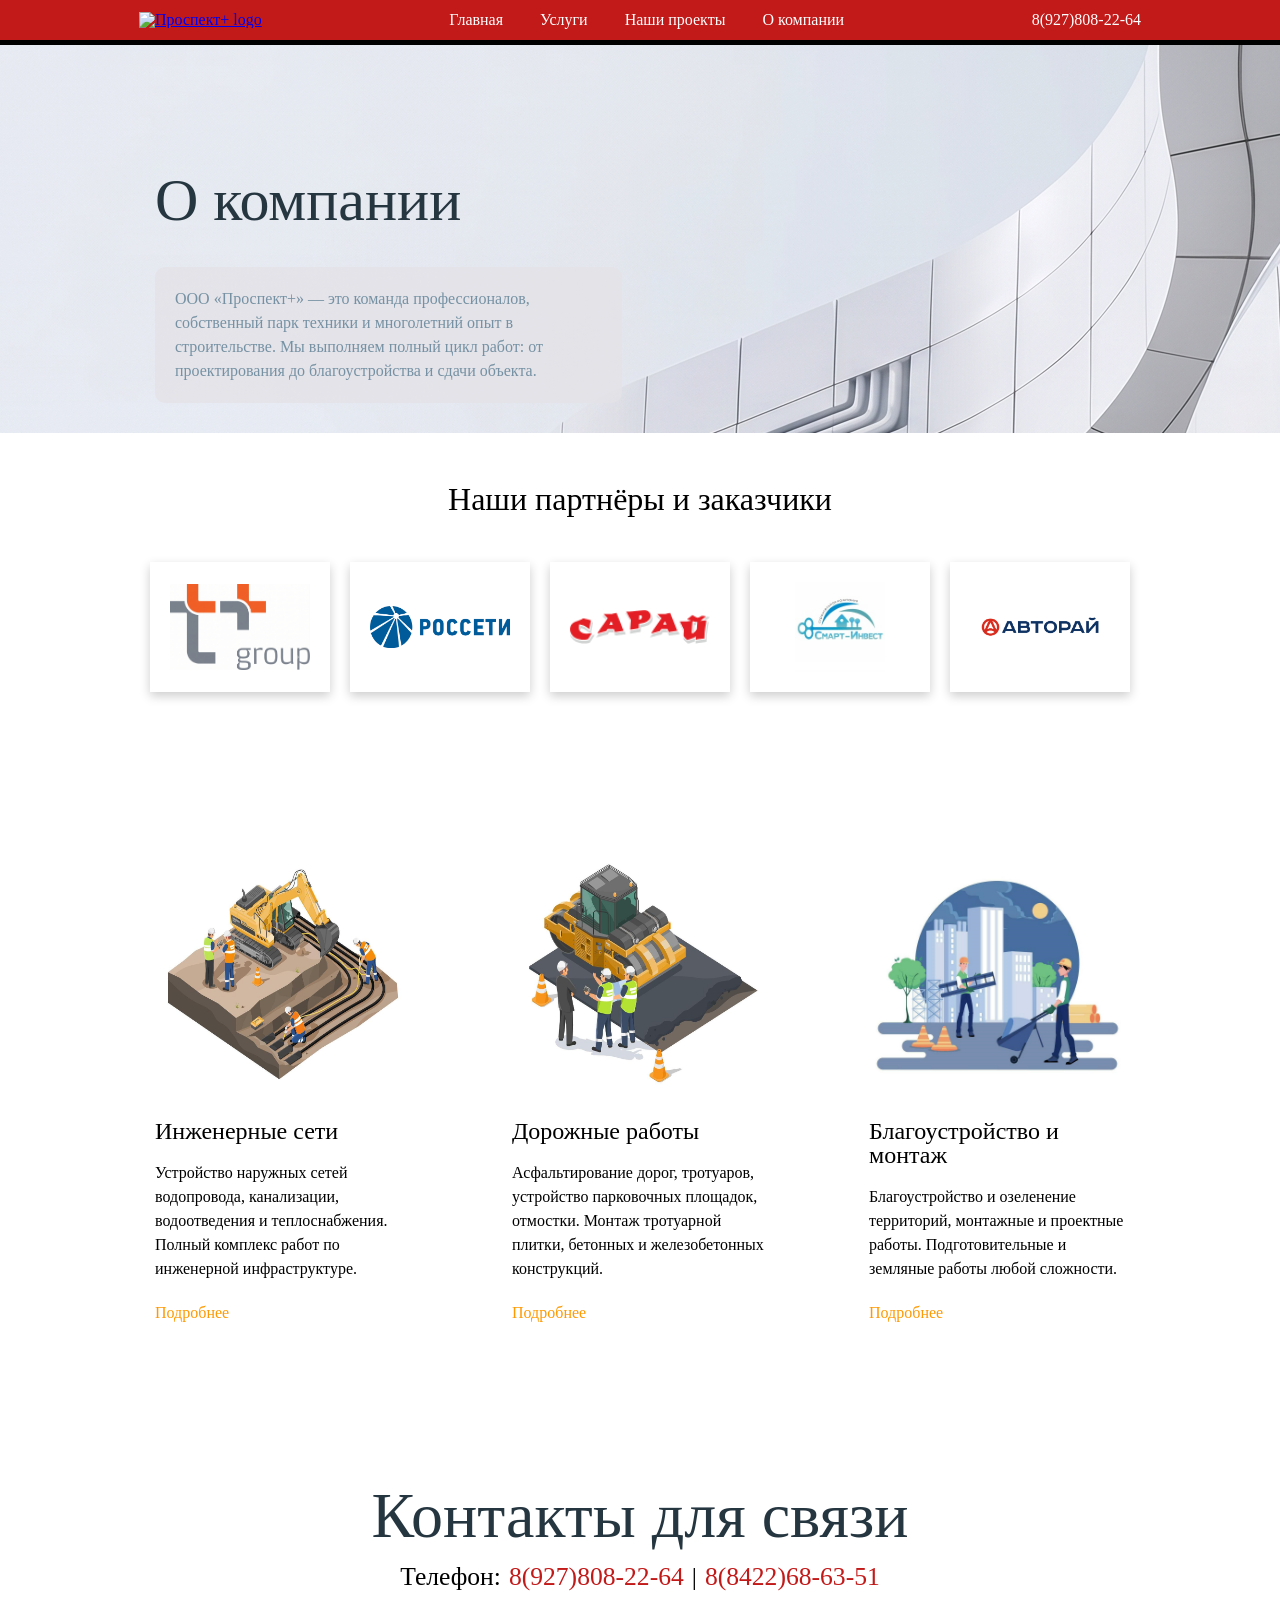
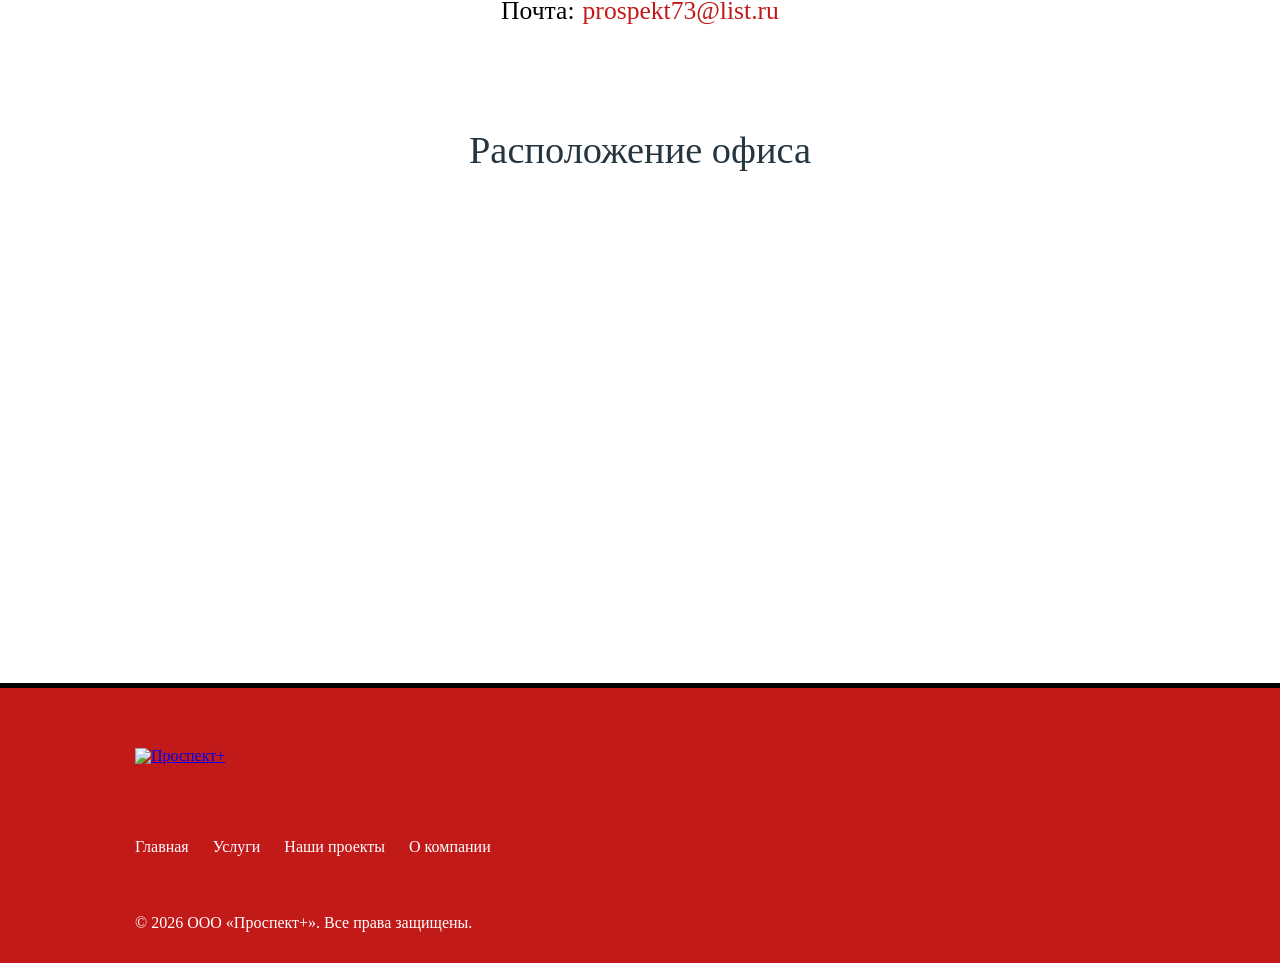
==== commit 25e99725: "title" ====
--- a/about.html
+++ b/about.html
@@ -133,9 +133,9 @@
             <a href="mailto:prospekt73@list.ru" class="contacts__email">prospekt73@list.ru</a>
          </div>
          <div class="contacts__link"></div>
-
+         <h1 class="contacts__map-title">Расположение офиса</h1>
          <div class="contacts__map">
-            <div style="position:relative;overflow:hidden;"><a href="https://yandex.ru/maps/195/ulyanovsk/?utm_medium=mapframe&utm_source=maps" style="color:#eee;font-size:12px;position:absolute;top:0px;">Ульяновск</a><a href="https://yandex.ru/maps/195/ulyanovsk/house/ulitsa_gerasimova_10n/YEEYdA5kSkQOQFtufX54eHpiYA==/?ll=48.295853%2C54.299890&utm_medium=mapframe&utm_source=maps&z=18" style="color:#eee;font-size:12px;position:absolute;top:14px;">Улица Герасимова, 10Н — Яндекс Карты</a><iframe src="https://yandex.ru/map-widget/v1/?ll=48.295853%2C54.299890&mode=whatshere&whatshere%5Bpoint%5D=48.293834%2C54.299511&whatshere%5Bzoom%5D=17&z=18" width="560" height="400" frameborder="1" allowfullscreen="true" style="position:relative;"></iframe></div>
+            <iframe src="https://yandex.ru/map-widget/v1/?ll=48.295853%2C54.299890&mode=whatshere&whatshere%5Bpoint%5D=48.293834%2C54.299511&whatshere%5Bzoom%5D=17&z=18" width="560" height="400" frameborder="1" allowfullscreen="true" style="position:relative;"></iframe></div>
          </div>
          
       </div>
--- a/css/style.css
+++ b/css/style.css
@@ -946,6 +946,11 @@
   color: #263640;
   font-size: 5vw;
 }
+.contacts__map-title {
+  margin-top: 100px;
+  color: #263640;
+  font-size: 3vw;
+}
 .contacts__link {
   margin-top: 0.5rem;
   display: flex;
@@ -970,5 +975,5 @@
   width: 100%;
   height: 400px;
   border: none;
-  border-radius: 8px;
+  border-radius: 50px;
 }/*# sourceMappingURL=style.css.map */
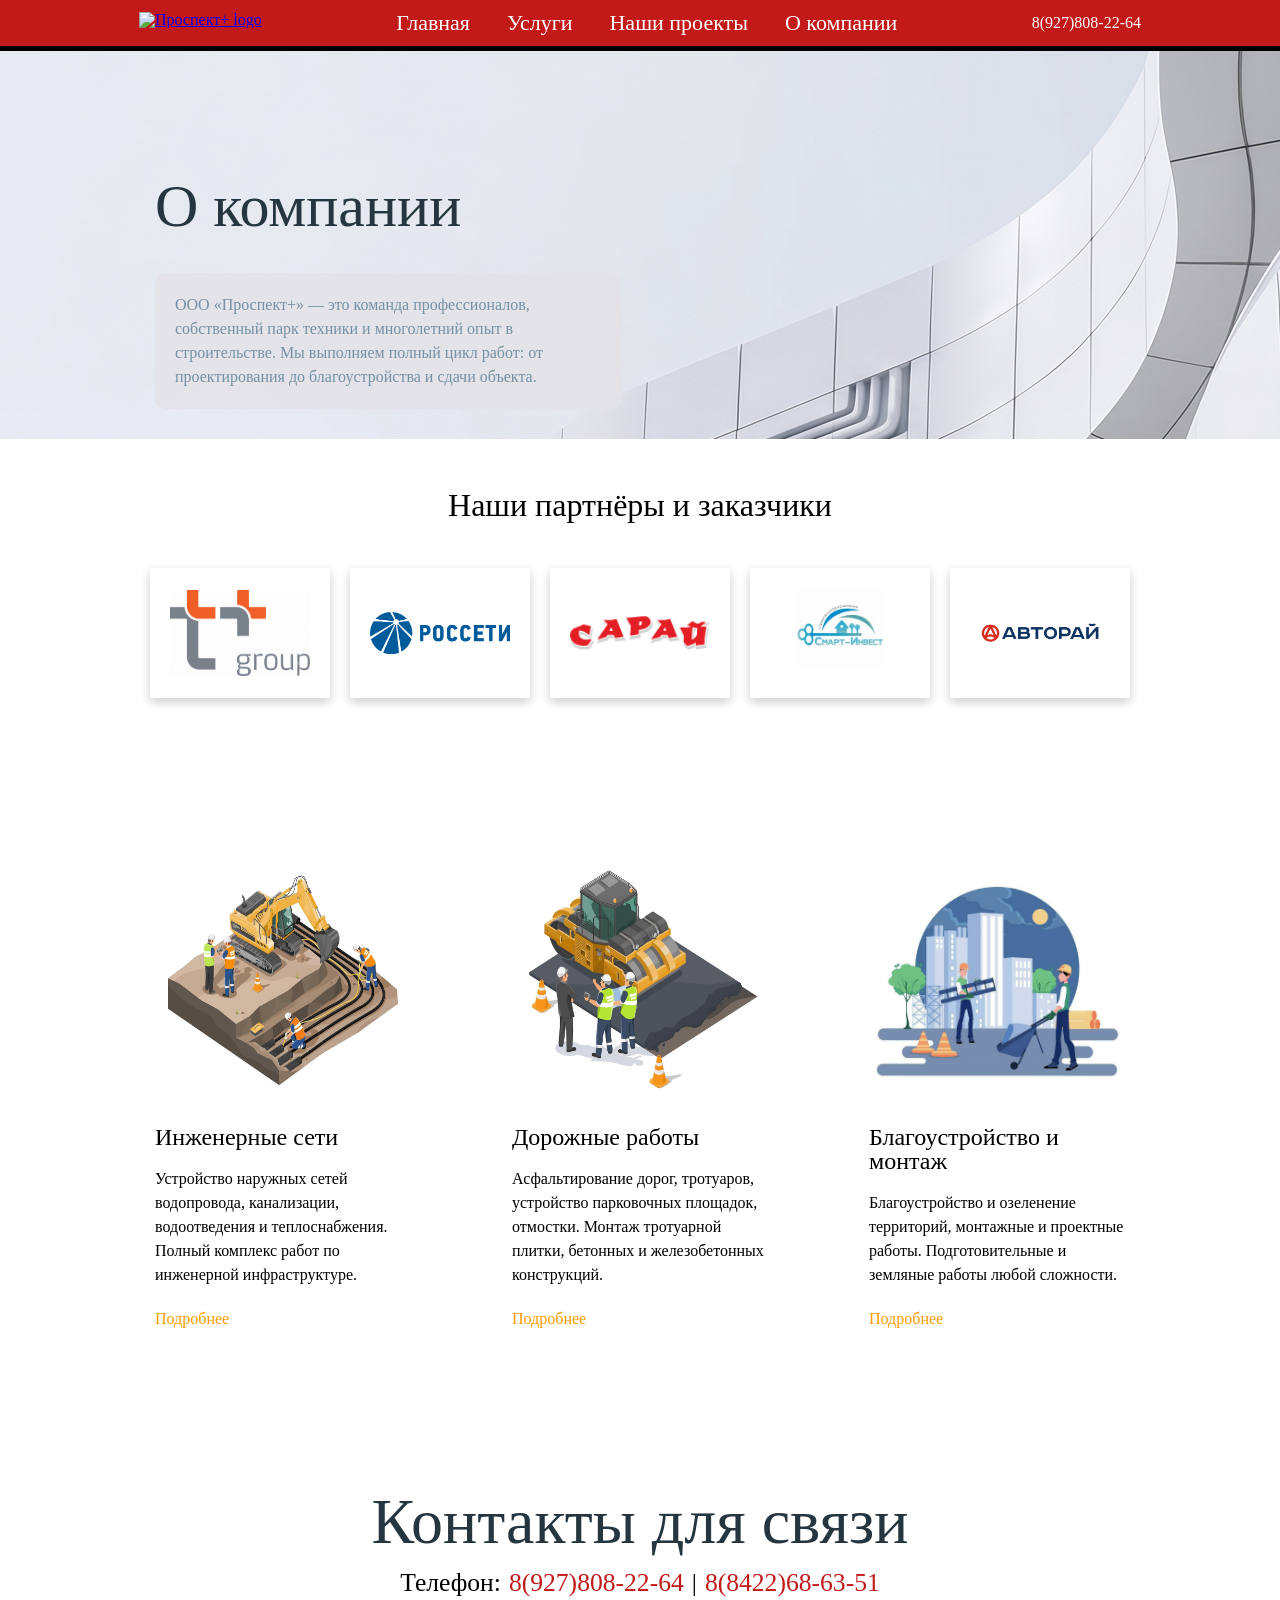
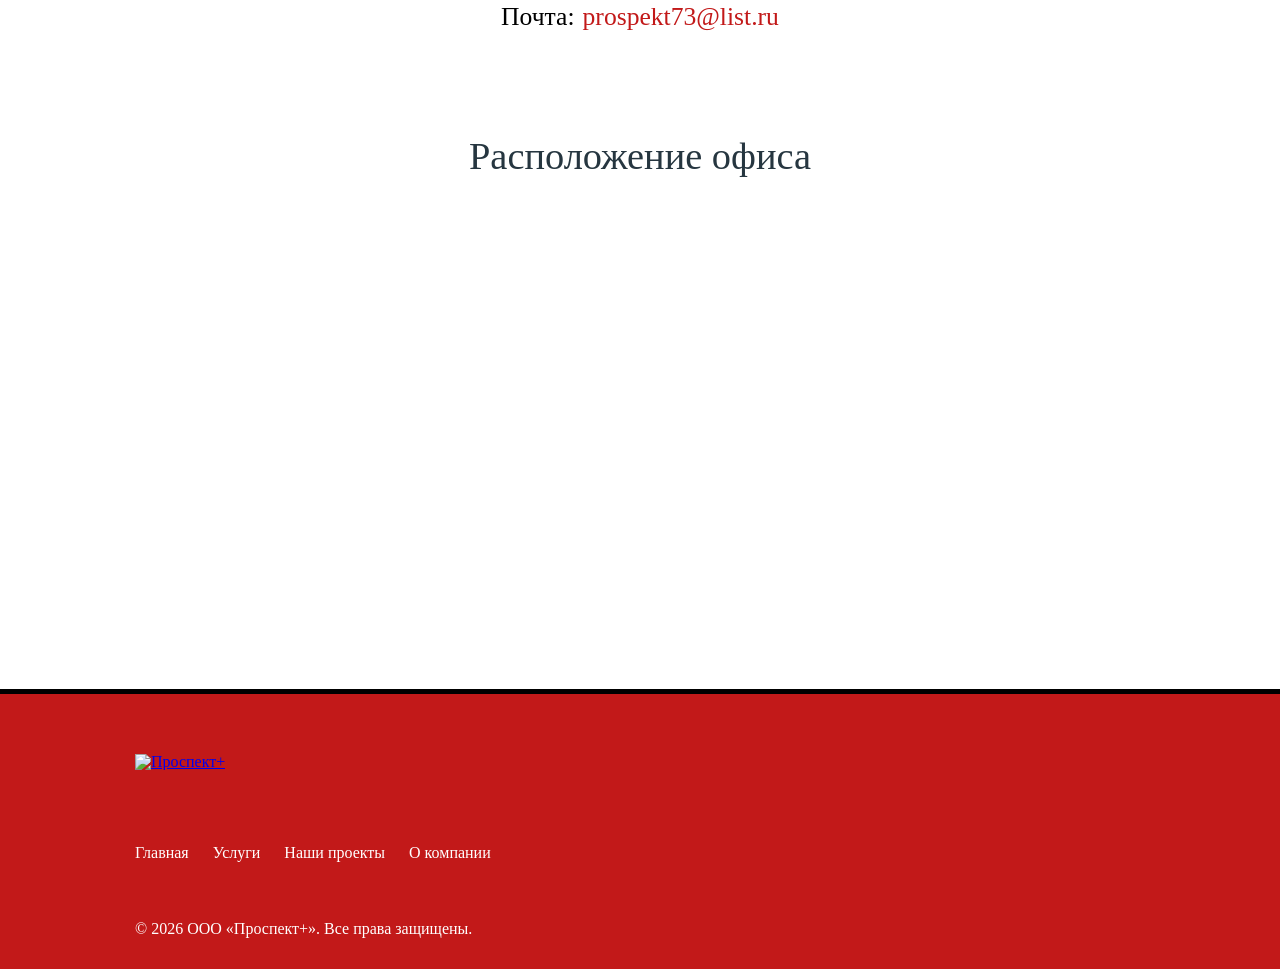
==== commit 3f01ec26: "separate style files" ====
--- a/about.html
+++ b/about.html
@@ -4,21 +4,21 @@
    <meta charset="UTF-8">
    <meta name="viewport" content="width=device-width, initial-scale=1.0">
    <link rel="stylesheet" href="css/reset.css">
-   <link rel="stylesheet" href="css/style.css">
+   <link rel="stylesheet" href="css/about-style.css">
    <title>ООО «Проспект+» — Строительство и благоустройство</title>
 </head>
 <body>
    
    <header class="header">
-      <a href="/" class="header__logo-link">
+      <a href="index.html" class="header__logo-link">
          <img src="images/logo.png" alt="Проспект+ logo" class="header__logo">
       </a>
 
       <nav class="header__pages">
-         <a href="/" class="header__link">Главная</a>
+         <a href="index.html" class="header__link">Главная</a>
          <a href="#activity" class="header__link">Услуги</a>
-         <a href="/projects.html" class="header__link">Наши проекты</a>
-         <a href="/about.html" class="header__link">О компании</a>
+         <a href="projects.html" class="header__link">Наши проекты</a>
+         <a href="about.html" class="header__link">О компании</a>
       </nav>
 
       <button class="header__menu-btn" id="menu-button" aria-label="Меню">
@@ -26,10 +26,10 @@
       </button>
 
       <nav class="header__menu-bar hide" id="menu-bar">
-         <a href="/" class="header__bar-link">Главная</a>
+         <a href="index.html" class="header__bar-link">Главная</a>
          <a href="#activity" class="header__bar-link">Услуги</a>
-         <a href="/projects.html" class="header__bar-link">Наши проекты</a>
-         <a href="/about.html" class="header__bar-link">О компании</a>
+         <a href="projects.html" class="header__bar-link">Наши проекты</a>
+         <a href="about.html" class="header__bar-link">О компании</a>
       </nav>
 
       <a href="tel:+79278082264" class="header__phone">8(927)808-22-64</a>
@@ -150,10 +150,10 @@
       <img src="images/footer-extraobj.png" alt="" class="footer__extra-img" aria-hidden="true">
       
       <nav class="footer__pages-container">
-         <a href="/" class="footer__bar-link">Главная</a>
+         <a href="" class="footer__bar-link">Главная</a>
          <a href="#activity" class="footer__bar-link">Услуги</a>
-         <a href="/projects.html" class="footer__bar-link">Наши проекты</a>
-         <a href="/about.html" class="footer__bar-link">О компании</a>
+         <a href="projects.html" class="footer__bar-link">Наши проекты</a>
+         <a href="about.html" class="footer__bar-link">О компании</a>
       </nav>
 
       <p class="footer__copyright">© 2026 ООО «Проспект+». Все права защищены.</p>
--- a/css/about-style.css
+++ b/css/about-style.css
@@ -0,0 +1,602 @@
+html, body, div, span, applet, object, iframe,
+h1, h2, h3, h4, h5, h6, p, blockquote, pre,
+a, abbr, acronym, address, big, cite, code,
+del, dfn, em, img, ins, kbd, q, s, samp,
+small, strike, strong, sub, sup, tt, var,
+b, u, i, center,
+dl, dt, dd, ol, ul, li,
+fieldset, form, label, legend,
+table, caption, tbody, tfoot, thead, tr, th, td,
+article, aside, canvas, details, embed,
+figure, figcaption, footer, header, hgroup,
+menu, nav, output, ruby, section, summary,
+time, mark, audio, video {
+  margin: 0;
+  padding: 0;
+  border: 0;
+  font-size: 100%;
+  font: inherit;
+  vertical-align: baseline;
+}
+
+/* HTML5 display-role reset for older browsers */
+article, aside, details, figcaption, figure,
+footer, header, hgroup, menu, nav, section {
+  display: block;
+}
+
+body {
+  line-height: 1;
+  background-color: #E4E3E8;
+}
+
+ol, ul {
+  list-style: none;
+}
+
+blockquote, q {
+  quotes: none;
+}
+
+blockquote:before, blockquote:after,
+q:before, q:after {
+  content: "";
+  content: none;
+}
+
+table {
+  border-collapse: collapse;
+  border-spacing: 0;
+}
+
+@font-face {
+  font-family: "PFAgoraSansPro";
+  src: url("../fonts/PFAgoraSansPro-Thin.eot");
+  src: url("../fonts/PFAgoraSansPro-Thin.eot?#iefix") format("embedded-opentype"), url("../fonts/PFAgoraSansPro-Thin.woff") format("woff"), url("../fonts/PFAgoraSansPro-Thin.ttf") format("truetype");
+  font-weight: 100;
+}
+@font-face {
+  font-family: "PFAgoraSansPro";
+  src: url("../fonts/PFAgoraSansPro-Light.eot");
+  src: url("../fonts/PFAgoraSansPro-Light.eot?#iefix") format("embedded-opentype"), url("../fonts/PFAgoraSansPro-Light.woff") format("woff"), url("../fonts/PFAgoraSansPro-Light.ttf") format("truetype");
+  font-weight: 300;
+}
+@font-face {
+  font-family: "PFAgoraSansPro";
+  src: url("../fonts/PFAgoraSansPro-Medium.eot");
+  src: url("../fonts/PFAgoraSansPro-Medium.eot?#iefix") format("embedded-opentype"), url("../fonts/PFAgoraSansPro-Medium.woff") format("woff"), url("../fonts/PFAgoraSansPro-Medium.ttf") format("truetype");
+  font-weight: 400;
+}
+@font-face {
+  font-family: "PFAgoraSansPro";
+  src: url("../fonts/PFAgoraSansPro-Bold.eot");
+  src: url("../fonts/PFAgoraSansPro-Bold.eot?#iefix") format("embedded-opentype"), url("../fonts/PFAgoraSansPro-Bold.woff") format("woff"), url("../fonts/PFAgoraSansPro-Bold.ttf") format("truetype");
+  font-weight: 500;
+}
+.header {
+  position: sticky;
+  top: 0;
+  display: flex;
+  background-color: #c21919;
+  justify-content: space-between;
+  padding: 12px 139px;
+  color: white;
+  font-family: "PFAgoraSansPro";
+  z-index: 3;
+  border-bottom: 5px solid #000000;
+}
+.header__logo {
+  height: 80px;
+  width: 150px;
+}
+@media screen and (max-width: 992px) {
+  .header__logo {
+    padding: 0;
+  }
+}
+.header__pages {
+  display: flex;
+  gap: 37px;
+}
+@media screen and (max-width: 992px) {
+  .header__pages {
+    display: none;
+  }
+}
+.header__link {
+  align-self: center;
+  text-decoration: none;
+  color: white;
+  letter-spacing: 7%;
+  white-space: nowrap;
+  cursor: pointer;
+  width: -moz-fit-content;
+  width: fit-content;
+  font-size: 22px;
+}
+.header__bar-link {
+  text-decoration: none;
+  color: white;
+  letter-spacing: 7%;
+  margin-top: 15px;
+}
+.header__phone {
+  text-decoration: none;
+  color: white;
+  align-self: center;
+}
+@media screen and (max-width: 992px) {
+  .header__phone {
+    display: none;
+  }
+}
+.header__menu-btn {
+  position: absolute;
+  right: 20px;
+  width: 50px;
+  height: 30px;
+  display: none;
+  background: none;
+  border: none;
+  outline: none;
+  cursor: pointer;
+  right: clamp(10px, 5vw, 30px);
+}
+@media screen and (max-width: 992px) {
+  .header__menu-btn {
+    display: flex;
+  }
+}
+.header__menu-bar {
+  position: fixed;
+  top: 70px;
+  right: clamp(10px, 5vw, 30px);
+  display: flex;
+  flex-direction: column;
+  align-items: flex-end;
+  text-align: right;
+  background-color: #263640;
+  padding: 20px 30px;
+  gap: 15px;
+  border-radius: 8px;
+  box-shadow: 0 10px 30px rgba(0, 0, 0, 0.3);
+}
+@media screen and (min-width: 993px) {
+  .header__menu-bar {
+    display: none !important;
+  }
+}
+@media screen and (max-width: 992px) {
+  .header {
+    padding: 24px clamp(20px, 14vw, 150px);
+  }
+}
+
+.hide {
+  display: none !important;
+}
+
+html {
+  scroll-behavior: smooth;
+}
+
+.about-description {
+  position: relative;
+  color: #263640;
+  font-family: "PFAgoraSansPro";
+  padding-right: 20px;
+  padding-left: 20px;
+  padding-bottom: 30px;
+}
+.about-description__background {
+  position: absolute;
+  background-color: #E4E3E8;
+  right: 0;
+  z-index: -1;
+  -o-object-fit: cover;
+     object-fit: cover;
+}
+@media screen and (max-width: 992px) {
+  .about-description__background {
+    height: 100%;
+  }
+}
+.about-description__title {
+  position: relative;
+  margin-left: 135px;
+  font-size: 60px;
+  padding-top: 119px;
+  line-height: 1.2;
+}
+@media screen and (max-width: 992px) {
+  .about-description__title {
+    font-size: 5vw;
+    margin-left: 5vw;
+  }
+}
+@media screen and (max-width: 540px) {
+  .about-description__title {
+    font-size: 32px;
+    width: 70vw;
+  }
+}
+.about-description__description {
+  background-color: rgba(228, 227, 232, 0.8);
+  border-radius: 10px;
+  padding: 20px;
+  color: #7591A3;
+  font-size: 16px;
+  width: 427px;
+  margin-left: 135px;
+  margin-top: 31px;
+  line-height: 1.5;
+  position: relative;
+}
+@media screen and (max-width: 992px) {
+  .about-description__description {
+    font-size: 3vw;
+    margin-left: 5vw;
+  }
+}
+@media screen and (max-width: 540px) {
+  .about-description__description {
+    font-size: 16px;
+    width: 55vw;
+  }
+}
+.about-description__see-work-btn {
+  cursor: pointer;
+  margin-top: 105px;
+  margin-left: 135px;
+  margin-bottom: 86px;
+  padding: 19px 56px;
+  background-color: #c21919;
+  border-color: #f61e1e;
+  box-shadow: 0 4px 10px rgba(0, 0, 0, 0.5);
+  color: white;
+  font-size: 20px;
+  border-radius: 8px;
+}
+@media screen and (max-width: 992px) {
+  .about-description__see-work-btn {
+    width: -moz-fit-content;
+    width: fit-content;
+    margin-left: 5vw;
+  }
+}
+
+.partners {
+  font-family: "PFAgoraSansPro";
+  background-color: white;
+  padding-bottom: 150px;
+  padding-left: 20px;
+  padding-right: 20px;
+  padding-top: 50px;
+}
+.partners__title {
+  font-size: 32px;
+  text-align: center;
+}
+.partners__container {
+  display: flex;
+  justify-content: center;
+  flex-wrap: wrap;
+  margin-top: 47px;
+  width: -moz-fit-content;
+  width: fit-content;
+  gap: 20px;
+  margin-left: auto;
+  margin-right: auto;
+}
+@media screen and (max-width: 992px) {
+  .partners__container {
+    margin: auto auto;
+    margin-top: 30px;
+  }
+}
+@media screen and (max-width: 540px) {
+  .partners__container {
+    margin: 30px 20px;
+  }
+}
+.partners__logo {
+  display: block;
+  width: 140px;
+  height: 90px;
+  -o-object-fit: contain;
+     object-fit: contain;
+  padding: 20px;
+  box-shadow: 0 4px 10px rgba(0, 0, 0, 0.2);
+  background-color: white;
+}
+@media screen and (max-width: 540px) {
+  .partners__logo {
+    width: 80px;
+    height: 60px;
+  }
+}
+.partners__link {
+  text-decoration: none;
+}
+
+.activity {
+  background-color: white;
+  font-family: "PFAgoraSansPro";
+  padding-bottom: 163px;
+  padding-right: 20px;
+  padding-left: 20px;
+  scroll-margin-top: 150px;
+}
+.activity__card-container {
+  margin: auto 135px;
+  display: flex;
+  justify-content: space-between;
+  align-items: center;
+}
+@media screen and (max-width: 992px) {
+  .activity__card-container {
+    margin: auto 10vw;
+  }
+}
+@media screen and (max-width: 540px) {
+  .activity__card-container {
+    display: block;
+    width: -moz-fit-content;
+    width: fit-content;
+    margin: auto auto;
+  }
+}
+.activity__card {
+  width: 20vw;
+}
+@media screen and (max-width: 540px) {
+  .activity__card {
+    width: 80vw;
+    padding-bottom: 100px;
+  }
+}
+.activity__image {
+  width: 20vw;
+  height: 20vw;
+}
+@media screen and (max-width: 540px) {
+  .activity__image {
+    width: 80vw;
+    height: 80vw;
+  }
+}
+.activity__title {
+  margin: 18px auto;
+  font-size: 24px;
+}
+@media screen and (max-width: 992px) {
+  .activity__title {
+    font-size: 3vw;
+  }
+}
+@media screen and (max-width: 540px) {
+  .activity__title {
+    font-size: 5vw;
+  }
+}
+.activity__description {
+  margin-bottom: 24px;
+  font-weight: 100;
+  letter-spacing: 10%;
+  line-height: 1.5;
+}
+@media screen and (max-width: 992px) {
+  .activity__description {
+    font-size: 2vw;
+    font-weight: 300;
+  }
+}
+@media screen and (max-width: 540px) {
+  .activity__description {
+    font-size: 3vw;
+  }
+}
+.activity__link {
+  color: #FF9900;
+  font-weight: 100;
+  text-decoration: none;
+  align-items: center;
+}
+.activity__arrow {
+  align-items: center;
+}
+.activity__full-description {
+  max-height: 0;
+  opacity: 0;
+  overflow: hidden;
+  padding: 0 20px;
+  background: #f8f9fa;
+  border-radius: 8px;
+  transition: max-height 0.5s ease, opacity 0.5s ease, padding 0.5s ease, margin 0.5s ease;
+  margin-top: 0;
+}
+.activity__full-description h4 {
+  font-size: 18px;
+  color: #263640;
+  margin-bottom: 10px;
+  font-weight: 500;
+}
+.activity__full-description ul {
+  list-style: disc;
+  padding-left: 20px;
+  color: #555;
+  font-weight: 300;
+  line-height: 1.8;
+  margin-bottom: 10px;
+}
+.activity__full-description.open {
+  max-height: 400px;
+  opacity: 1;
+  padding: 20px;
+  margin-top: 15px;
+}
+
+.contacts {
+  font-family: "PFAgoraSansPro";
+  background-color: white;
+  padding: 0 20px;
+  padding-bottom: 30px;
+  text-align: center;
+}
+.contacts__title {
+  margin-bottom: 1rem;
+  color: #263640;
+  font-size: 5vw;
+}
+@media screen and (max-width: 992px) {
+  .contacts__title {
+    font-size: 8vw;
+  }
+}
+.contacts__map-title {
+  margin-top: 100px;
+  color: #263640;
+  font-size: 3vw;
+}
+@media screen and (max-width: 540px) {
+  .contacts__map-title {
+    font-size: 5vw;
+  }
+}
+.contacts__link {
+  margin-top: 0.5rem;
+  display: flex;
+  font-size: 2vw;
+  gap: 0.5rem;
+  width: -moz-fit-content;
+  width: fit-content;
+  margin-left: auto;
+  margin-right: auto;
+}
+@media screen and (max-width: 992px) {
+  .contacts__link {
+    font-size: 3vw;
+  }
+}
+@media screen and (max-width: 540px) {
+  .contacts__link {
+    font-size: 4vw;
+  }
+}
+.contacts__phone, .contacts__email {
+  color: #c21919;
+  text-decoration: none;
+  font-weight: 500;
+  text-align: left;
+}
+.contacts__map {
+  margin-top: 50px;
+  margin-bottom: 30px;
+}
+.contacts__map iframe {
+  width: 100%;
+  height: 400px;
+  border: none;
+  border-radius: 50px;
+}
+
+.footer {
+  background-color: #c21919;
+  font-family: "PFAgoraSansPro";
+  width: 100%;
+  height: 280px;
+  padding-left: 20px;
+  padding-right: 20px;
+  overflow: hidden;
+  position: relative;
+  box-sizing: border-box;
+  border-top: 5px solid #000000;
+}
+@media screen and (max-width: 992px) {
+  .footer {
+    height: -moz-fit-content;
+    height: fit-content;
+  }
+}
+.footer__logo {
+  margin: 60px 115px;
+  height: 80px;
+  width: 150px;
+}
+@media screen and (max-width: 992px) {
+  .footer__logo {
+    margin: 5vw 115px;
+    margin-left: 5vw;
+  }
+}
+.footer__extra-img {
+  position: absolute;
+  right: 0;
+  top: 0;
+  width: auto;
+  max-width: 100%;
+  height: auto;
+  pointer-events: none;
+  z-index: 0;
+}
+.footer__pages-container {
+  position: relative;
+  z-index: 1;
+  margin: auto 115px;
+  padding-bottom: 60px;
+  display: flex;
+  gap: 24px;
+  font-size: 22px;
+}
+@media screen and (max-width: 992px) {
+  .footer__pages-container {
+    margin-left: 5vw;
+    margin-right: 5vw;
+    padding-bottom: 5vw;
+  }
+}
+@media screen and (max-width: 540px) {
+  .footer__pages-container {
+    flex-direction: column;
+  }
+}
+.footer__link {
+  text-decoration: none;
+  color: white;
+  white-space: nowrap;
+  cursor: pointer;
+  width: -moz-fit-content;
+  width: fit-content;
+  transition: color 0.3s;
+}
+.footer__link:hover {
+  color: #FF9900;
+}
+.footer__copyright {
+  color: white;
+  margin: auto 115px;
+  margin-bottom: 30px;
+}
+@media screen and (max-width: 992px) {
+  .footer__copyright {
+    margin-left: 5vw;
+    margin-right: 5vw;
+  }
+}
+@media screen and (max-width: 540px) {
+  .footer__copyright {
+    flex-direction: column;
+  }
+}
+.footer__bar-link {
+  text-decoration: none;
+  color: white;
+  letter-spacing: 7%;
+  margin-top: 15px;
+  font-size: 16px;
+}
+@media screen and (max-width: 992px) {
+  .footer__bar-link {
+    margin-top: 1vw;
+  }
+}/*# sourceMappingURL=about-style.css.map */
